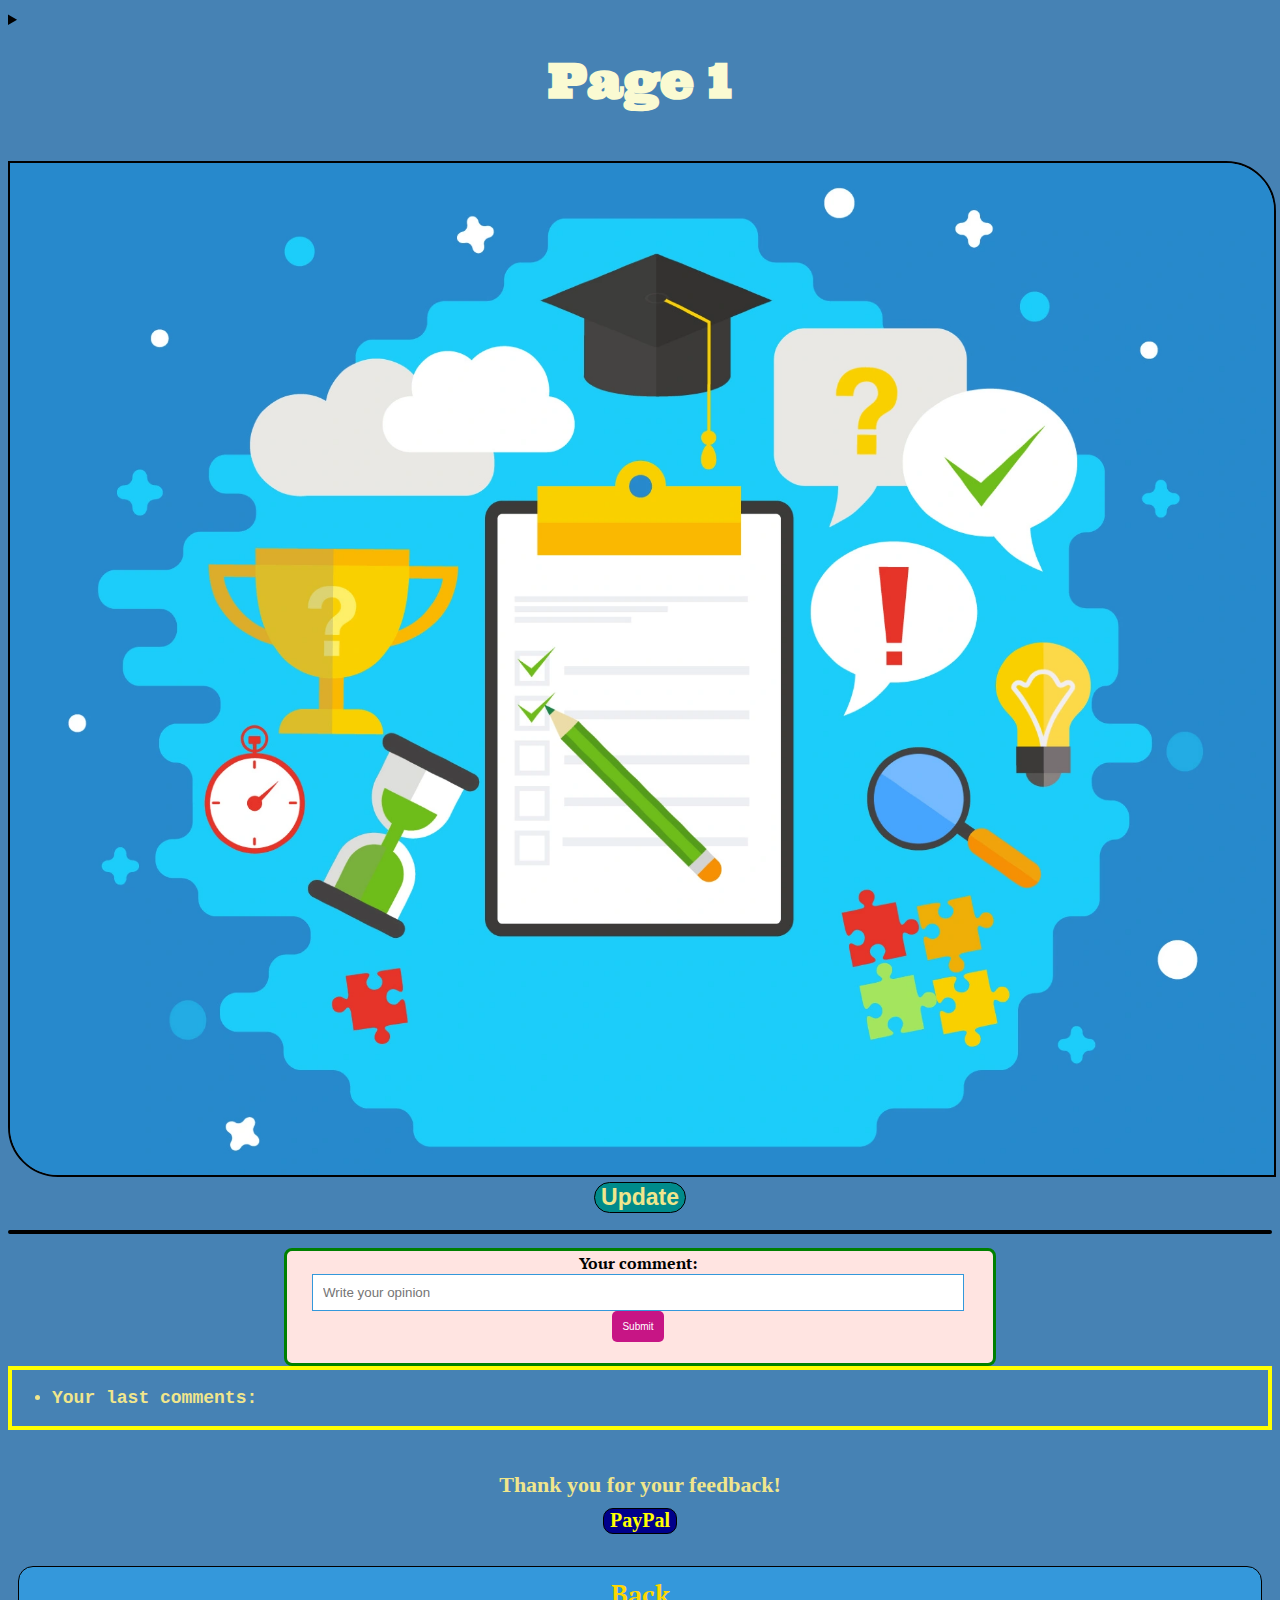
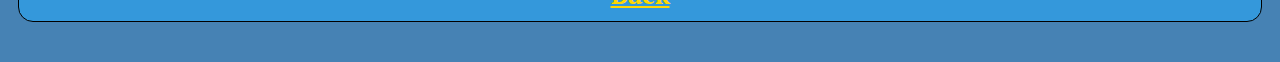
==== app/index.html @ ec0882e9 "Update and rename bonk.html to index.html" ====
<!DOCTYPE html>
<html lang="en-US">
    
<head>
    <title>Interactive | •Java•</title>
    <link rel="stylesheet" href="/app/bocss.css">
    <meta charset="UTF-8">
    <meta name="viewport" content="width=device-width, initial-scale=1.0">
</head>

<body>
    <details close>
   <summary></summary>
   <div class="drawer-content">
    <form>Log in<br><label
      for="username">Username:</label>
     <input type="text" id="username"
      name="username">
     <br>
     <label for="password">Password:</label>
     <input type="password" id="password"
      name="password">
     <br>
     <button type="submit">Submit</button>
    </form>
   </div>
  </details>
    <header>
        <h1 class="title">Page 1</h1>
        <form>
            <img alt="15352.970" id="m2" src="/images/15352.970@2x.webp"><br>
            <button class="tt">Update</button>
        </form>
    </header>
    <main>
        <h2 class="text"></h2>
        <div id="messageContainer"></div>
        <form id="commentForm">Your comment:<input id="commentInput" type="text" placeholder="Write your opinion"><button onclick="submitForm()" type="button" class="com">Submit</button>
        </form>
    </main>
    <div id="result">
        <ul class="rese">
            <li></li>
        </ul>
    </div><br>
    <nav>
        <p class="invite">Thank you for
            your feedback!</p>
        <form action="https://www.paypal.me/mylifemyfriends">
            <button class="bat">PayPal</button>
        </form><br>
        <a href="../index.html" id="ai">Back</a>
    </nav><br>
    <script src="../scripts/scriptel.js"></script>
</body>

</html>
---- app/bocss.css ----
@import url('https://fonts.googleapis.com/css2?family=PT+Serif:wght@700&family=Ultra&display=swap');

body {
  background-color: #4682B4;
  font-family: 'PT Serif', serif;
}

header {
  text-align: center;
  margin-top: -30px;
}

main {
  text-align: center;
  display: inline;
}

nav {
  text-align: center;
}

.text {
  border: 2px solid black;
  border-radius: 15px;
  background-color: LemonChiffon;
  font-family: Courier New;
  font-weight: bold;
  color: blue;
  text-align: center;
  font-size: 16px;
}

#messageContainer {
  color: #BC8F8F;
  font-size: 14px;
  font-weight: bold;
  text-align: left;
}

.title {
  font-family: 'Ultra', serif;
  color: #FAFAD2;
  padding: 18px;
  display: block;
  font-size: 48px;
}

.tt {
  background-color: #008B8B;
  border-radius: 30px;
  border: 1px solid black;
  color: #F0E68C;
  font-size: 23px;
  margin-bottom: 4px;
  font-weight: bold;
  text-align: center;
}

.invite {
  color: #F0E68C;
  font-size: 22px;
  font-family: Georgia;
  margin-bottom: 10px;
  margin-top: 20px;
  font-weight: bold;
  text-align: center;
}

#m2 {
  width: 100%;
  margin: auto;
  border-radius: 0 50px 0 50px;
  border: 2px solid black;
  padding: 0;
}

.bat {
  font-size: 20px;
  font-family: Georgia;
  background-color: DarkBlue;
  border-radius: 10px;
  color: yellow;
  text-align: center;
  margin-top: 0;
  border: 1.5px solid black;
  font-weight: bold;
  padding-top: 0;
  cursor: pointer;
  text-align: center;
}

.btn {
  font-size: 18px;
  background-color: Blue;
  border-radius: 10px;
  color: LightCyan;
  font-weight: bold;
  border: 1.5px solid black;
  cursor: pointer;
}

#ai {
  background-color: #3498db;
  font-size: 26px;
  display: block;
  color: Gold;
  text-align: center;
  font-weight: bold;
  border-radius: 15px;
  margin: 10px;
  padding: 10px;
  border: 1.5px solid black;
  cursor: pointer;
}

#commentForm {
  max-width: 700px;
  height: 110px;
  margin: auto;
  background-color: #FFE4E1;
  padding: 1px 5px 1px 1px;
  border: 3px solid green;
  border-radius: 8px;
  font-weight: bold;
}

#commentInput {
  width: 90%;
  padding: 10px;
  border: 1px solid #3498db;
}

#worksb {
  font-size: 17px;
  color: #191970;
  font-family: Courier New;
  margin-right: 0;
}
    
#result {
  font: bold 18px Courier New;
  border: 4px solid yellow;
  color: #4B0082;
}

.rese {
  font-family: Courier New;
}

.com {
  background-color: MediumVioletRed;
  color: white;
  padding: 10px;
  border: none;
  border-radius: 5px;
  font: 10px Arial;
  cursor: pointer;
}
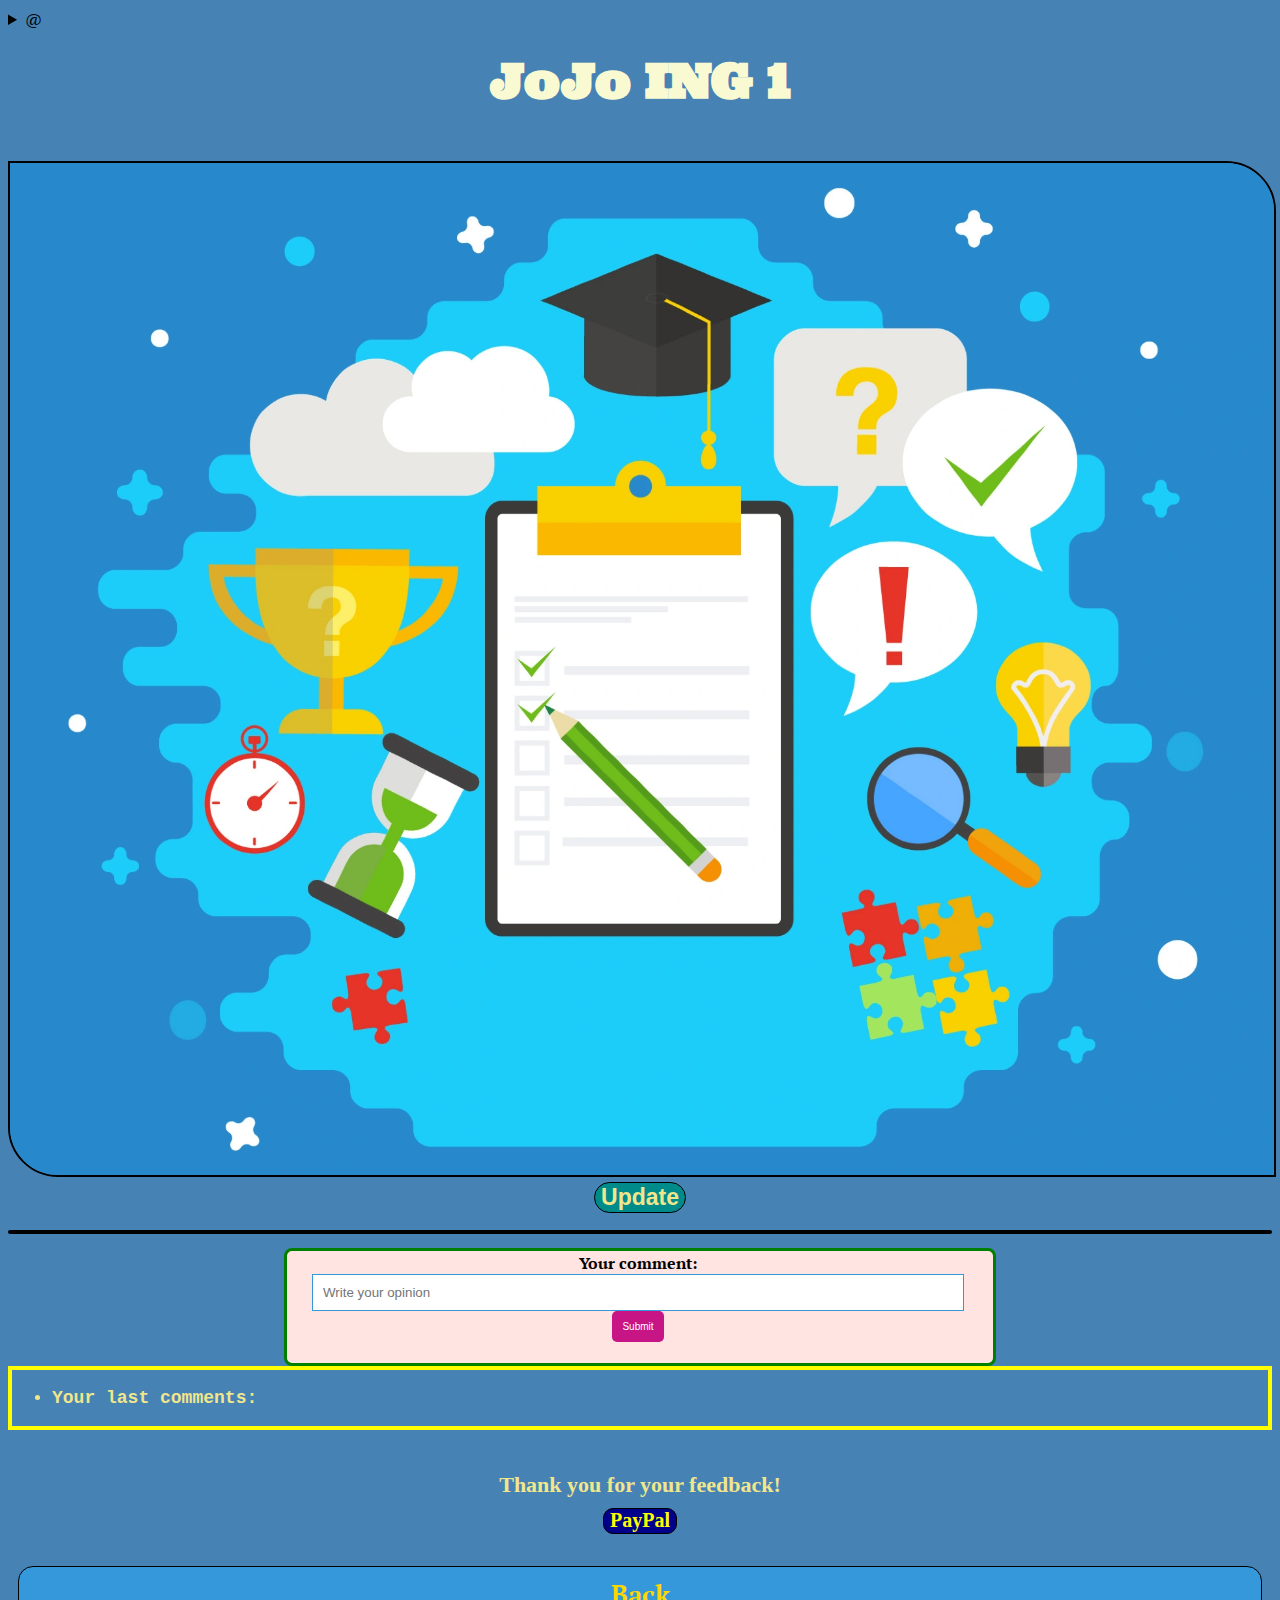
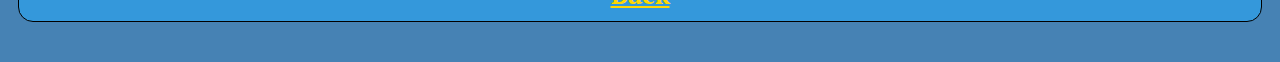
==== commit 58adb997: "Update index.html" ====
--- a/app/index.html
+++ b/app/index.html
@@ -1,8 +1,9 @@
 <!DOCTYPE html>
 <html lang="en-US">
-    
+
 <head>
-    <title>Interactive | •Java•</title>
+    <title>Interactive | •Comment-side•</title>
+    <link rel="shortcut icon" href="favicon.ico" type="image/x-icon" />
     <link rel="stylesheet" href="/app/bocss.css">
     <meta charset="UTF-8">
     <meta name="viewport" content="width=device-width, initial-scale=1.0">
@@ -10,23 +11,20 @@
 
 <body>
     <details close>
-   <summary></summary>
-   <div class="drawer-content">
-    <form>Log in<br><label
-      for="username">Username:</label>
-     <input type="text" id="username"
-      name="username">
-     <br>
-     <label for="password">Password:</label>
-     <input type="password" id="password"
-      name="password">
-     <br>
-     <button type="submit">Submit</button>
-    </form>
-   </div>
-  </details>
+        <summary>@</summary>
+        <div class="drawer-content">
+            <form>Log in<br><label for="username">Username:</label>
+                <input type="text" id="username" name="username">
+                <br>
+                <label for="password">Password:</label>
+                <input type="password" id="password" name="password">
+                <br>
+                <button type="submit">Submit</button>
+            </form>
+        </div>
+    </details>
     <header>
-        <h1 class="title">Page 1</h1>
+        <h1 class="title">JoJo ING 1</h1>
         <form>
             <img alt="15352.970" id="m2" src="/images/15352.970@2x.webp"><br>
             <button class="tt">Update</button>
@@ -49,7 +47,7 @@
         <form action="https://www.paypal.me/mylifemyfriends">
             <button class="bat">PayPal</button>
         </form><br>
-        <a href="../index.html" id="ai">Back</a>
+        <a href="../" id="ai">Back</a>
     </nav><br>
     <script src="../scripts/scriptel.js"></script>
 </body>
